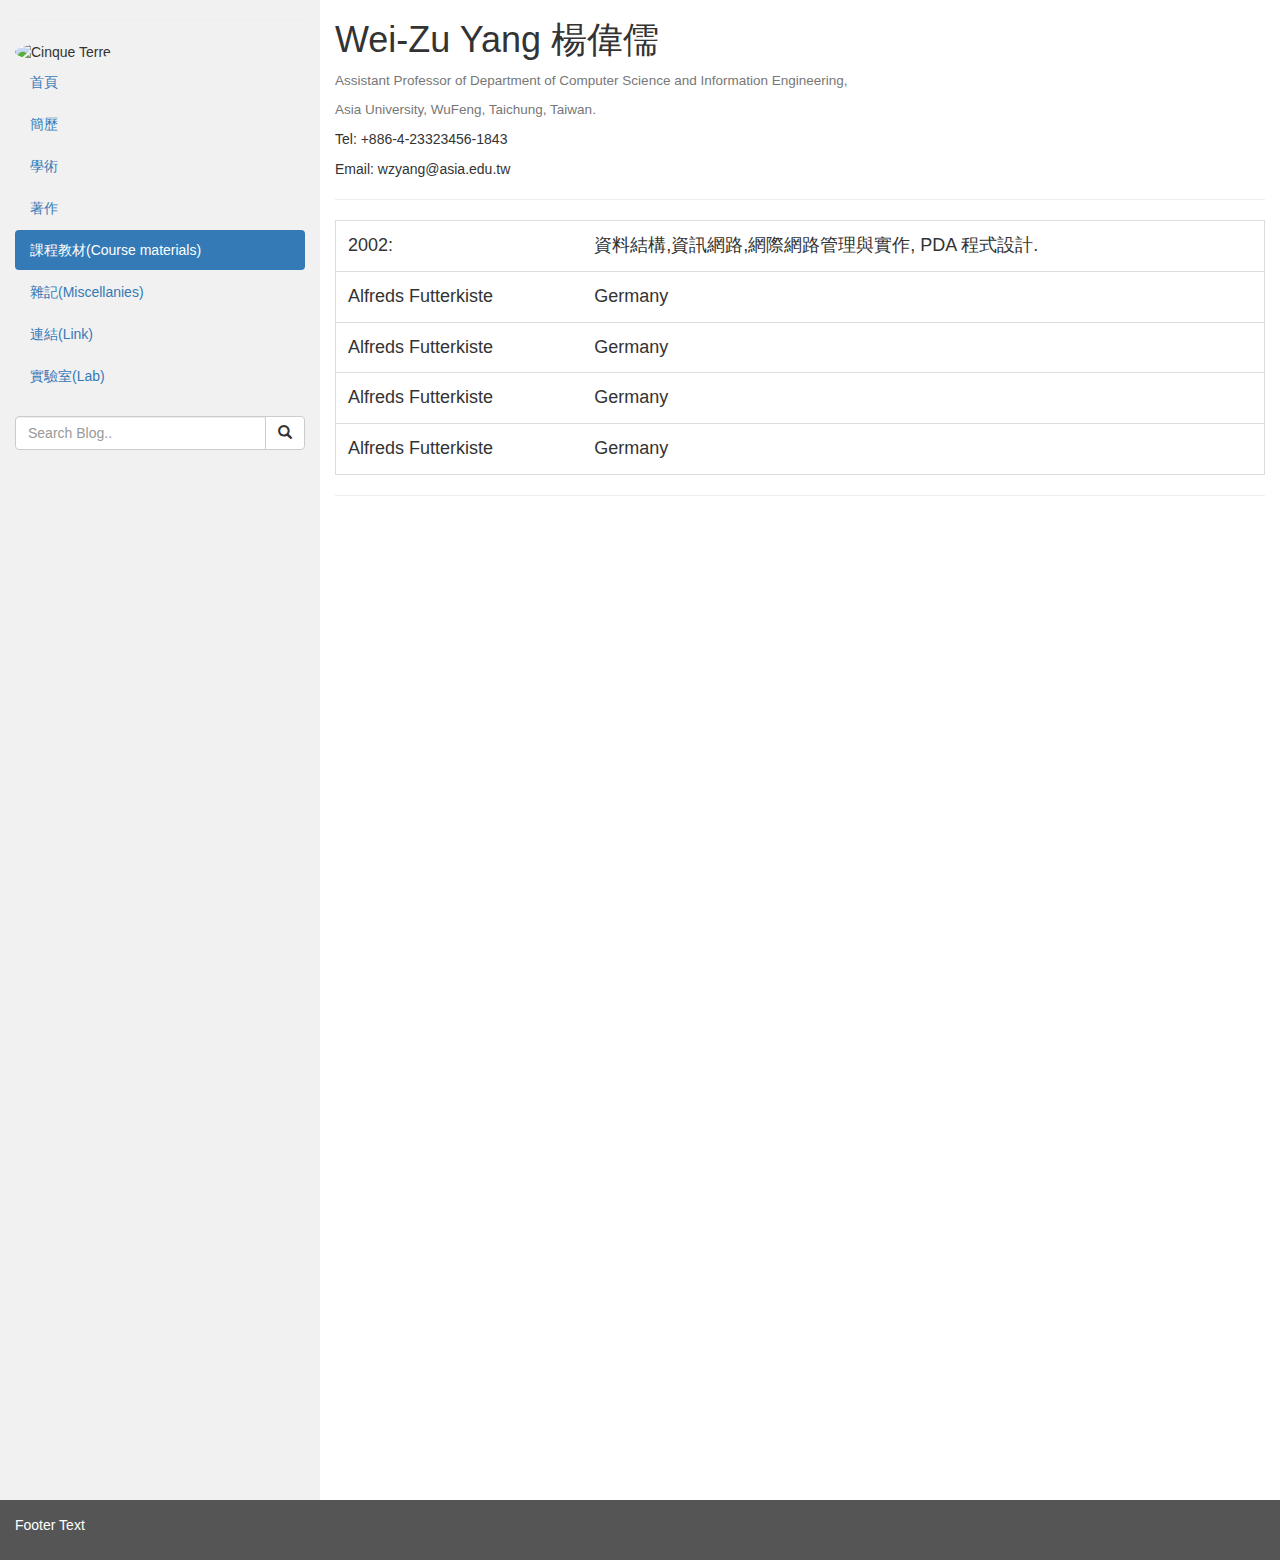
==== courseMaterials.html @ fe5d23b1 "sdf" ====
<!DOCTYPE html>
<html lang="en">
<head>
    <title></title>
    <meta charset="utf-8">
    <meta name="viewport" content="width=device-width, initial-scale=1">
    <link rel="stylesheet" href="https://maxcdn.bootstrapcdn.com/bootstrap/3.3.7/css/bootstrap.min.css">
    <script src="https://ajax.googleapis.com/ajax/libs/jquery/3.2.1/jquery.min.js"></script>
    <script src="https://maxcdn.bootstrapcdn.com/bootstrap/3.3.7/js/bootstrap.min.js"></script>
    <style>
        /* Set height of the grid so .sidenav
         can be 100% (adjust if needed) */
        .row.content {height: 1500px}

        /* Set gray background color and 100% height */
        .sidenav {
            background-color: #f1f1f1;
            height: 100%;
        }




        /* Set black background color, white text and some padding */
        footer {
            background-color: #555;
            color: white;
            padding: 15px;
        }

        /* On small screens, set height to 'auto' for sidenav and grid */
        @media screen and (max-width: 767px) {
            .sidenav {
                height: auto;
                padding: 15px;
            }
            .row.content {height: auto;}
        }

        * {
            box-sizing: border-box;
        }



        #myTable {
            border-collapse: collapse;
            width: 100%;
            border: 1px solid #ddd;
            font-size: 18px;
        }

        #myTable th, #myTable td {
            text-align: left;
            padding: 12px;
        }

        #myTable tr {
            border-bottom: 1px solid #ddd;
        }

        #myTable tr.header, #myTable tr:hover {
            background-color: #f1f1f1;
        }

    </style>
</head>
<body>

<div class="container-fluid">
    <div class="row content">
        <div class="col-sm-3 sidenav">
            <ul class="nav nav-pills nav-stacked">
                <hr>
                <img src="wzyang.jpg" class="img-circle" alt="Cinque Terre" width="120" height="150">
                <li><a href="index.html">首頁</a></li>
                <li><a href="#section2">簡歷</a></li>
                <li><a href="#section3">學術</a></li>
                <li><a href="#section4">著作</a></li>
                <li class="active"><a href="courseMaterials.html">課程教材(Course materials)</a></li>
                <li><a href="#section6">雜記(Miscellanies)</a></li>
                <li><a href="#section7">連結(Link)</a></li>
                <li ><a href="lab.html">實驗室(Lab)</a></li>

            </ul><br>
            <div class="input-group">
                <input type="text" class="form-control" placeholder="Search Blog..">
                <span class="input-group-btn">
          <button class="btn btn-default" type="button">
            <span class="glyphicon glyphicon-search"></span>
          </button>
        </span>
            </div>
        </div>

        <div class="col-sm-9">
            <h1>Wei-Zu Yang 楊偉儒</h1>
            <h4><small>Assistant Professor of Department of Computer Science and Information Engineering,</small></h4>
            <h4><small>Asia University, WuFeng, Taichung, Taiwan.</small></h4>
            <p> Tel: +886-4-23323456-1843</p>
            <p>Email: wzyang@asia.edu.tw</p>










            <hr>



            <table id="myTable">

                <tr>
                    <td>2002:</td>
                    <td>資料結構,資訊網路,網際網路管理與實作, PDA 程式設計.</td>
                </tr>

                <tr>
                    <td>Alfreds Futterkiste</td>
                    <td>Germany</td>
                </tr>

                <tr>
                    <td>Alfreds Futterkiste</td>
                    <td>Germany</td>
                </tr>

                <tr>
                    <td>Alfreds Futterkiste</td>
                    <td>Germany</td>
                </tr>

                <tr>
                    <td>Alfreds Futterkiste</td>
                    <td>Germany</td>
                </tr>

            </table>
            <hr>


        </div>
    </div>
</div>

<footer class="container-fluid">
    <p>Footer Text</p>
</footer>

</body>
</html>
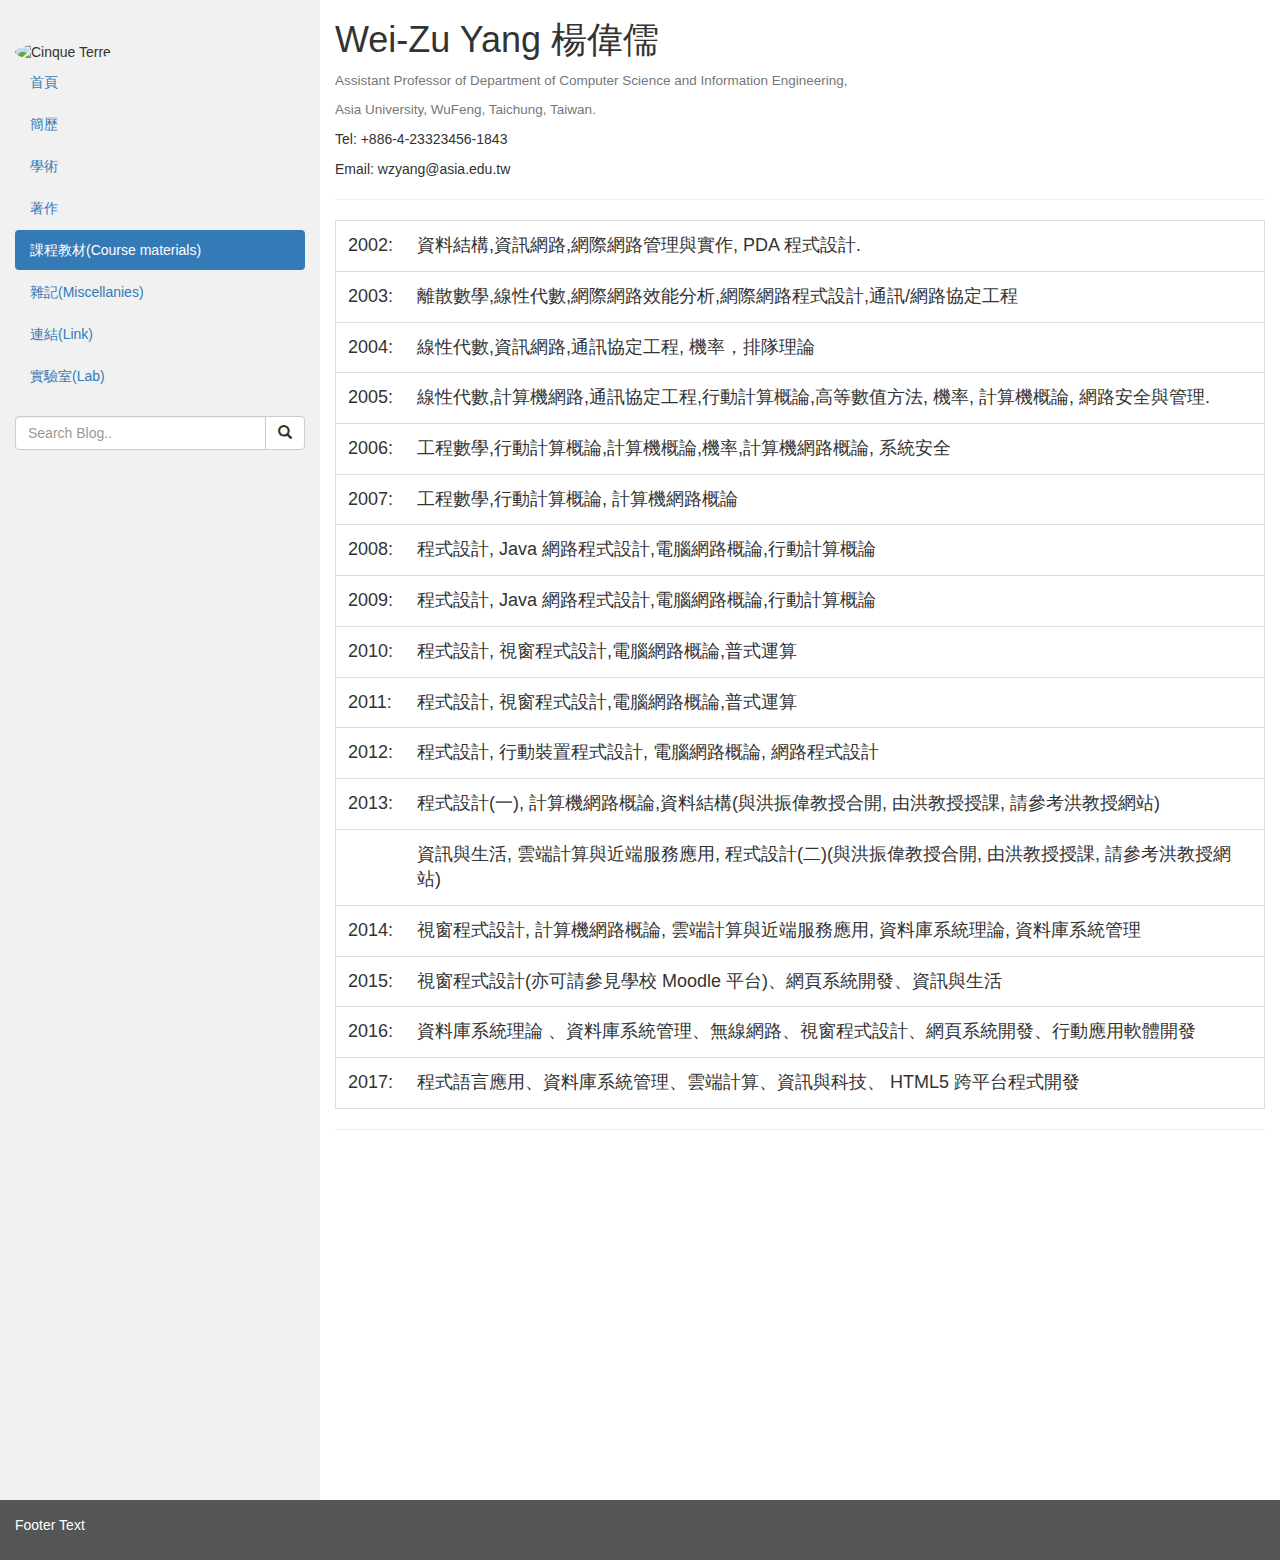
==== commit f077a669: "fdg" ====
--- a/courseMaterials.html
+++ b/courseMaterials.html
@@ -59,7 +59,7 @@
             border-bottom: 1px solid #ddd;
         }
 
-        #myTable tr.header, #myTable tr:hover {
+         #myTable tr:hover {
             background-color: #f1f1f1;
         }
 
@@ -109,6 +109,7 @@
 
 
 
+
             <hr>
 
 
@@ -121,23 +122,85 @@
                 </tr>
 
                 <tr>
-                    <td>Alfreds Futterkiste</td>
-                    <td>Germany</td>
-                </tr>
-
-                <tr>
-                    <td>Alfreds Futterkiste</td>
-                    <td>Germany</td>
-                </tr>
-
-                <tr>
-                    <td>Alfreds Futterkiste</td>
-                    <td>Germany</td>
-                </tr>
-
-                <tr>
-                    <td>Alfreds Futterkiste</td>
-                    <td>Germany</td>
+                    <td>2003:</td>
+                    <td>離散數學,線性代數,網際網路效能分析,網際網路程式設計,通訊/網路協定工程</td>
+                </tr>
+
+                <tr>
+                    <td>2004:</td>
+                    <td>線性代數,資訊網路,通訊協定工程, 機率，排隊理論</td>
+                </tr>
+
+                <tr>
+                    <td>2005:</td>
+                    <td>線性代數,計算機網路,通訊協定工程,行動計算概論,高等數值方法, 機率, 計算機概論,
+
+                        網路安全與管理.</td>
+                </tr>
+
+                <tr>
+                    <td>2006:</td>
+                    <td>工程數學,行動計算概論,計算機概論,機率,計算機網路概論, 系統安全</td>
+                </tr>
+
+                <tr>
+                    <td>2007:</td>
+                    <td>工程數學,行動計算概論, 計算機網路概論</td>
+                </tr>
+
+                <tr>
+                    <td>2008:</td>
+                    <td>程式設計, Java 網路程式設計,電腦網路概論,行動計算概論</td>
+                </tr>
+
+                <tr>
+                    <td>2009:</td>
+                    <td>程式設計, Java 網路程式設計,電腦網路概論,行動計算概論</td>
+                </tr>
+
+                <tr>
+                    <td>2010:</td>
+                    <td>程式設計, 視窗程式設計,電腦網路概論,普式運算</td>
+                </tr>
+
+                <tr>
+                    <td>2011:</td>
+                    <td>程式設計, 視窗程式設計,電腦網路概論,普式運算</td>
+                </tr>
+
+                <tr>
+                    <td>2012:</td>
+                    <td>程式設計, 行動裝置程式設計, 電腦網路概論, 網路程式設計</td>
+                </tr>
+
+                <tr>
+                    <td>2013:</td>
+                    <td>程式設計(一), 計算機網路概論,資料結構(與洪振偉教授合開, 由洪教授授課, 請參考洪教授網站)</td>
+                </tr>
+
+                <tr>
+                    <td></td>
+                    <td>資訊與生活, 雲端計算與近端服務應用, 程式設計(二)(與洪振偉教授合開, 由洪教授授課, 請參考洪教授網站)</td>
+                </tr>
+
+                <tr>
+                    <td>2014:</td>
+                    <td>視窗程式設計, 計算機網路概論, 雲端計算與近端服務應用, 資料庫系統理論, 資料庫系統管理</td>
+                </tr>
+
+                <tr>
+                    <td>2015:</td>
+                    <td>視窗程式設計(亦可請參見學校 Moodle 平台)、網頁系統開發、資訊與生活</td>
+                </tr>
+
+                <tr>
+                    <td>2016:</td>
+                    <td>資料庫系統理論 、資料庫系統管理、無線網路、視窗程式設計、網頁系統開發、行動應用軟體開發</td>
+                </tr>
+
+                <tr>
+                    <td>2017:</td>
+                    <td>程式語言應用、資料庫系統管理、雲端計算、資訊與科技、 HTML5 跨平台程式開發</td>
                 </tr>
 
             </table>
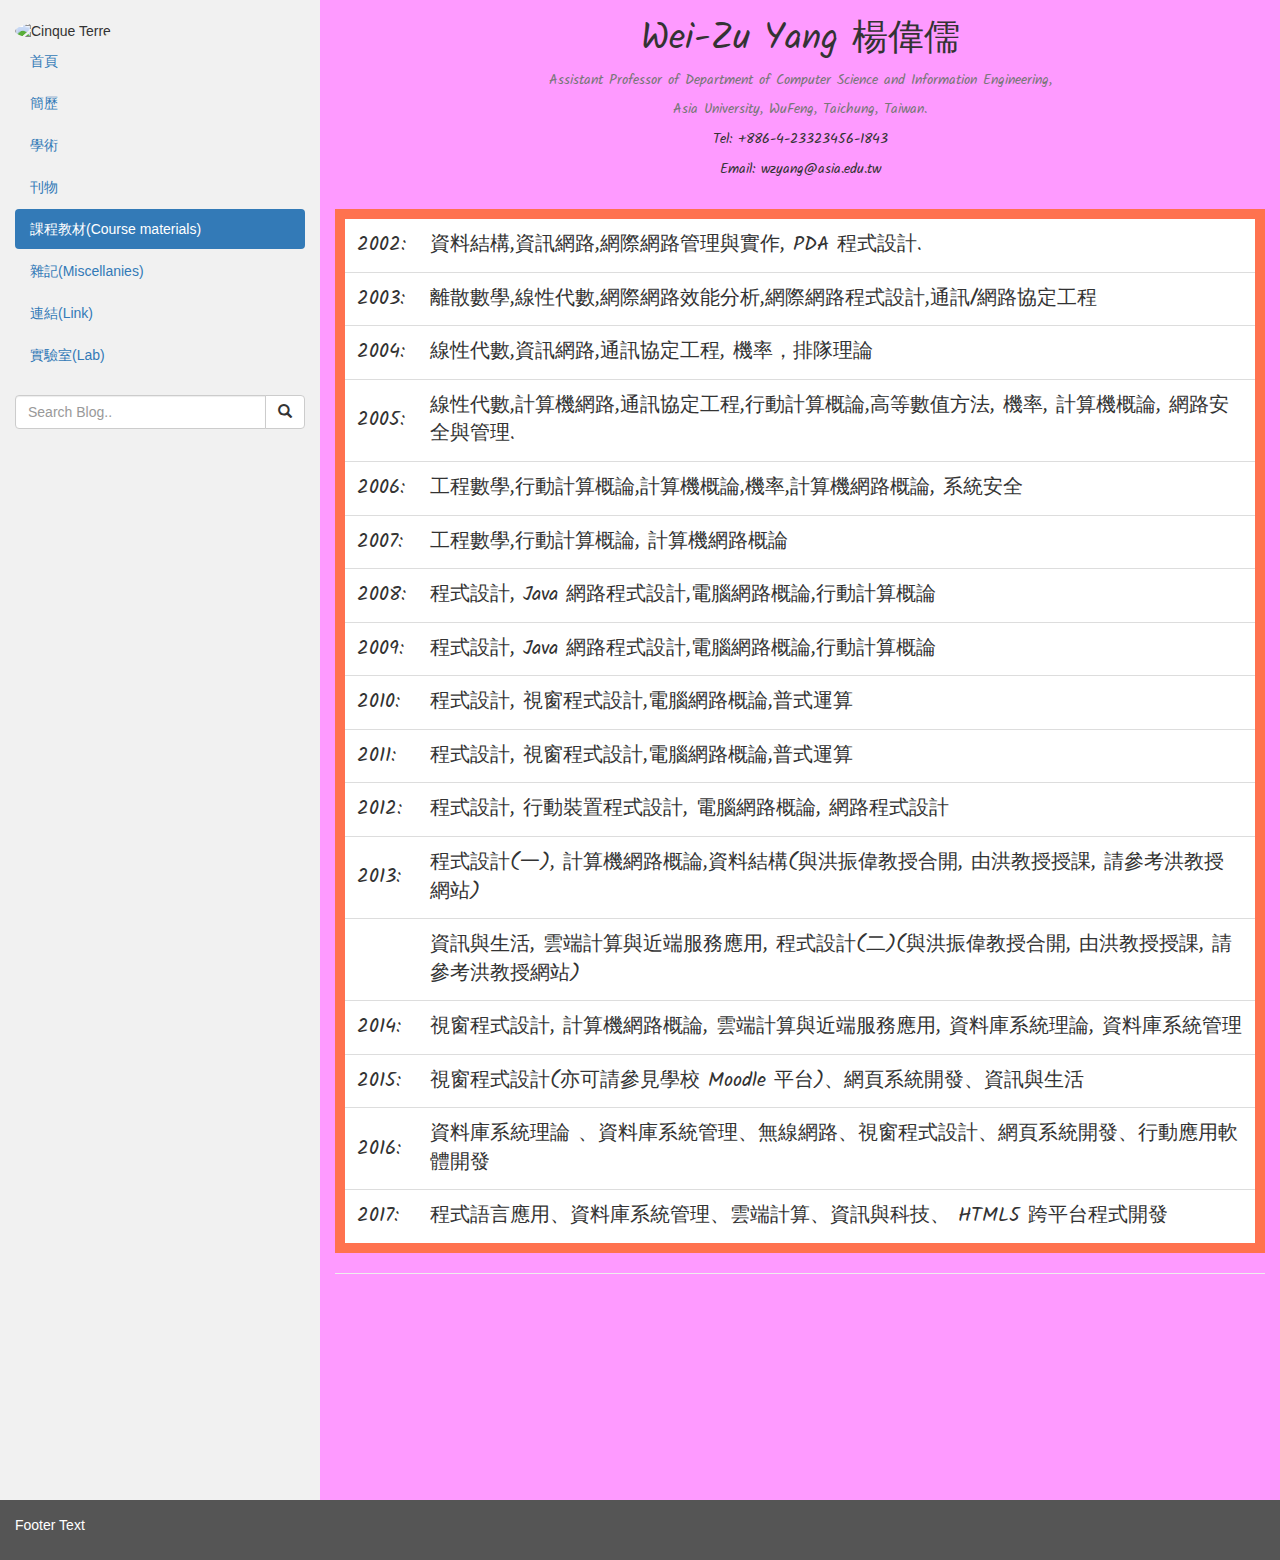
==== commit 23946bef: "web" ====
--- a/courseMaterials.html
+++ b/courseMaterials.html
@@ -7,6 +7,8 @@
     <link rel="stylesheet" href="https://maxcdn.bootstrapcdn.com/bootstrap/3.3.7/css/bootstrap.min.css">
     <script src="https://ajax.googleapis.com/ajax/libs/jquery/3.2.1/jquery.min.js"></script>
     <script src="https://maxcdn.bootstrapcdn.com/bootstrap/3.3.7/js/bootstrap.min.js"></script>
+    <link href="https://fonts.googleapis.com/css?family=Kalam" rel="stylesheet">
+
     <style>
         /* Set height of the grid so .sidenav
          can be 100% (adjust if needed) */
@@ -44,10 +46,12 @@
 
 
         #myTable {
-            border-collapse: collapse;
-            width: 100%;
-            border: 1px solid #ddd;
-            font-size: 18px;
+            /*border-collapse: collapse;*/
+            /*width: 100%;*/
+            border: 10px solid #ff724f;
+            background-color: #ffffff;
+
+            font-size: 20px;
         }
 
         #myTable th, #myTable td {
@@ -71,15 +75,15 @@
     <div class="row content">
         <div class="col-sm-3 sidenav">
             <ul class="nav nav-pills nav-stacked">
-                <hr>
+                <br>
                 <img src="wzyang.jpg" class="img-circle" alt="Cinque Terre" width="120" height="150">
                 <li><a href="index.html">首頁</a></li>
-                <li><a href="#section2">簡歷</a></li>
+                <li><a href="teacherintroduce.html">簡歷</a></li>
                 <li><a href="#section3">學術</a></li>
-                <li><a href="#section4">著作</a></li>
+                <li><a href="publications.html">刊物</a></li>
                 <li class="active"><a href="courseMaterials.html">課程教材(Course materials)</a></li>
-                <li><a href="#section6">雜記(Miscellanies)</a></li>
-                <li><a href="#section7">連結(Link)</a></li>
+                <li><a href="miscellany.html">雜記(Miscellanies)</a></li>
+                <li><a href="link.html">連結(Link)</a></li>
                 <li ><a href="lab.html">實驗室(Lab)</a></li>
 
             </ul><br>
@@ -93,7 +97,7 @@
             </div>
         </div>
 
-        <div class="col-sm-9">
+        <div class="col-sm-9  " align="center" style="font-family: 'Kalam', cursive;height: 100%;background-color: #fe9aff" 　>
             <h1>Wei-Zu Yang 楊偉儒</h1>
             <h4><small>Assistant Professor of Department of Computer Science and Information Engineering,</small></h4>
             <h4><small>Asia University, WuFeng, Taichung, Taiwan.</small></h4>
@@ -101,20 +105,10 @@
             <p>Email: wzyang@asia.edu.tw</p>
 
 
-
-
-
-
-
-
-
-
-
-            <hr>
-
-
-
-            <table id="myTable">
+            <br>
+
+
+            <table id="myTable" >
 
                 <tr>
                     <td>2002:</td>
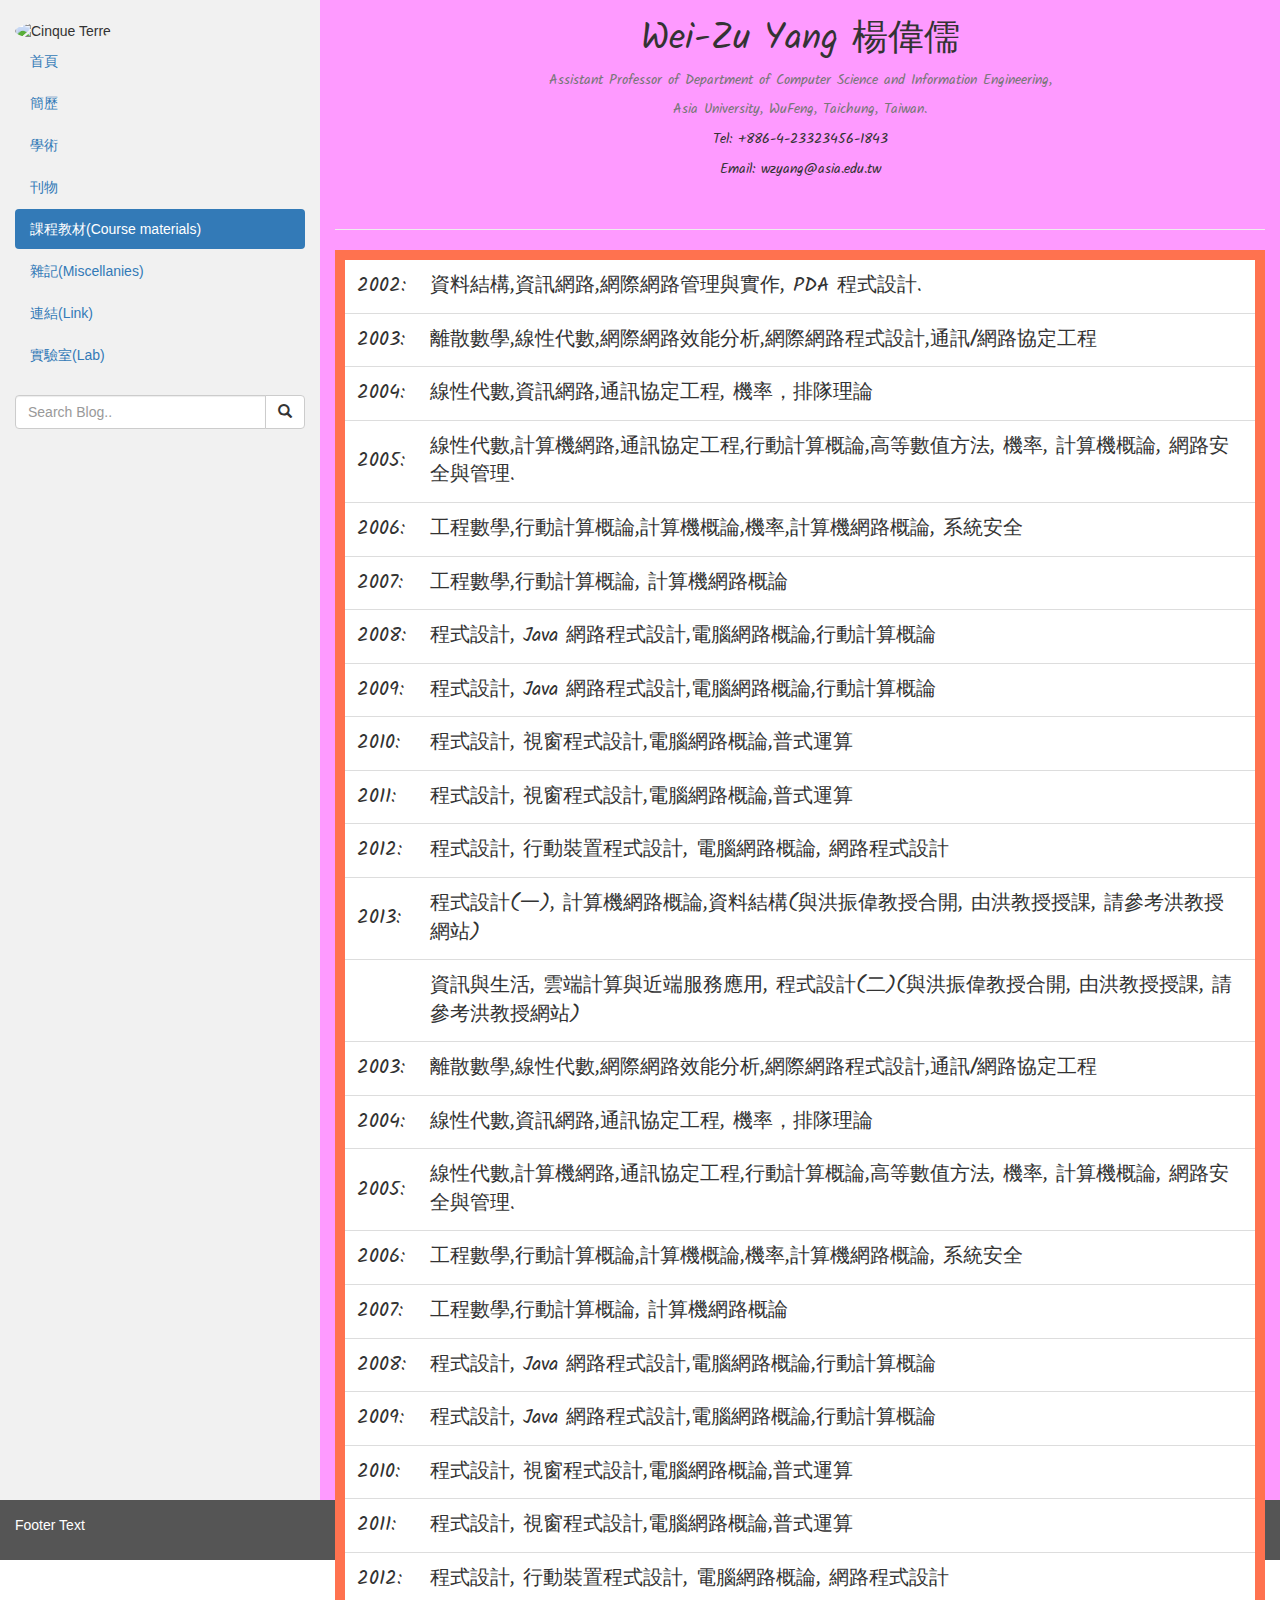
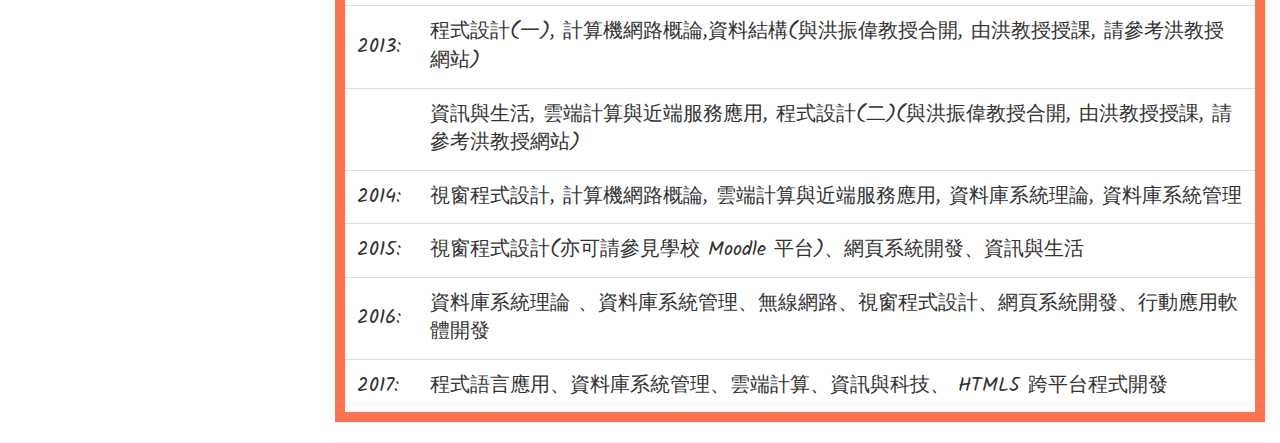
==== commit cd93e0db: "kj" ====
--- a/courseMaterials.html
+++ b/courseMaterials.html
@@ -137,6 +137,72 @@
                     <td>工程數學,行動計算概論,計算機概論,機率,計算機網路概論, 系統安全</td>
                 </tr>
 
+
+            <hr>
+
+                <tr>
+                    <td>2007:</td>
+                    <td>工程數學,行動計算概論, 計算機網路概論</td>
+                </tr>
+
+                <tr>
+                    <td>2008:</td>
+                    <td>程式設計, Java 網路程式設計,電腦網路概論,行動計算概論</td>
+                </tr>
+
+                <tr>
+                    <td>2009:</td>
+                    <td>程式設計, Java 網路程式設計,電腦網路概論,行動計算概論</td>
+                </tr>
+
+                <tr>
+                    <td>2010:</td>
+                    <td>程式設計, 視窗程式設計,電腦網路概論,普式運算</td>
+                </tr>
+
+                <tr>
+                    <td>2011:</td>
+                    <td>程式設計, 視窗程式設計,電腦網路概論,普式運算</td>
+                </tr>
+
+                <tr>
+                    <td>2012:</td>
+                    <td>程式設計, 行動裝置程式設計, 電腦網路概論, 網路程式設計</td>
+                </tr>
+
+                <tr>
+                    <td>2013:</td>
+                    <td>程式設計(一), 計算機網路概論,資料結構(與洪振偉教授合開, 由洪教授授課, 請參考洪教授網站)</td>
+                </tr>
+
+                <tr>
+                    <td></td>
+                    <td>資訊與生活, 雲端計算與近端服務應用, 程式設計(二)(與洪振偉教授合開, 由洪教授授課, 請參考洪教授網站)</td>
+                </tr>
+
+                <tr>
+
+                    <td>2003:</td>
+                    <td>離散數學,線性代數,網際網路效能分析,網際網路程式設計,通訊/網路協定工程</td>
+                </tr>
+
+                <tr>
+                    <td>2004:</td>
+                    <td>線性代數,資訊網路,通訊協定工程, 機率，排隊理論</td>
+                </tr>
+
+                <tr>
+                    <td>2005:</td>
+                    <td>線性代數,計算機網路,通訊協定工程,行動計算概論,高等數值方法, 機率, 計算機概論,
+
+                        網路安全與管理.</td>
+                </tr>
+
+                <tr>
+                    <td>2006:</td>
+                    <td>工程數學,行動計算概論,計算機概論,機率,計算機網路概論, 系統安全</td>
+                </tr>
+
                 <tr>
                     <td>2007:</td>
                     <td>工程數學,行動計算概論, 計算機網路概論</td>
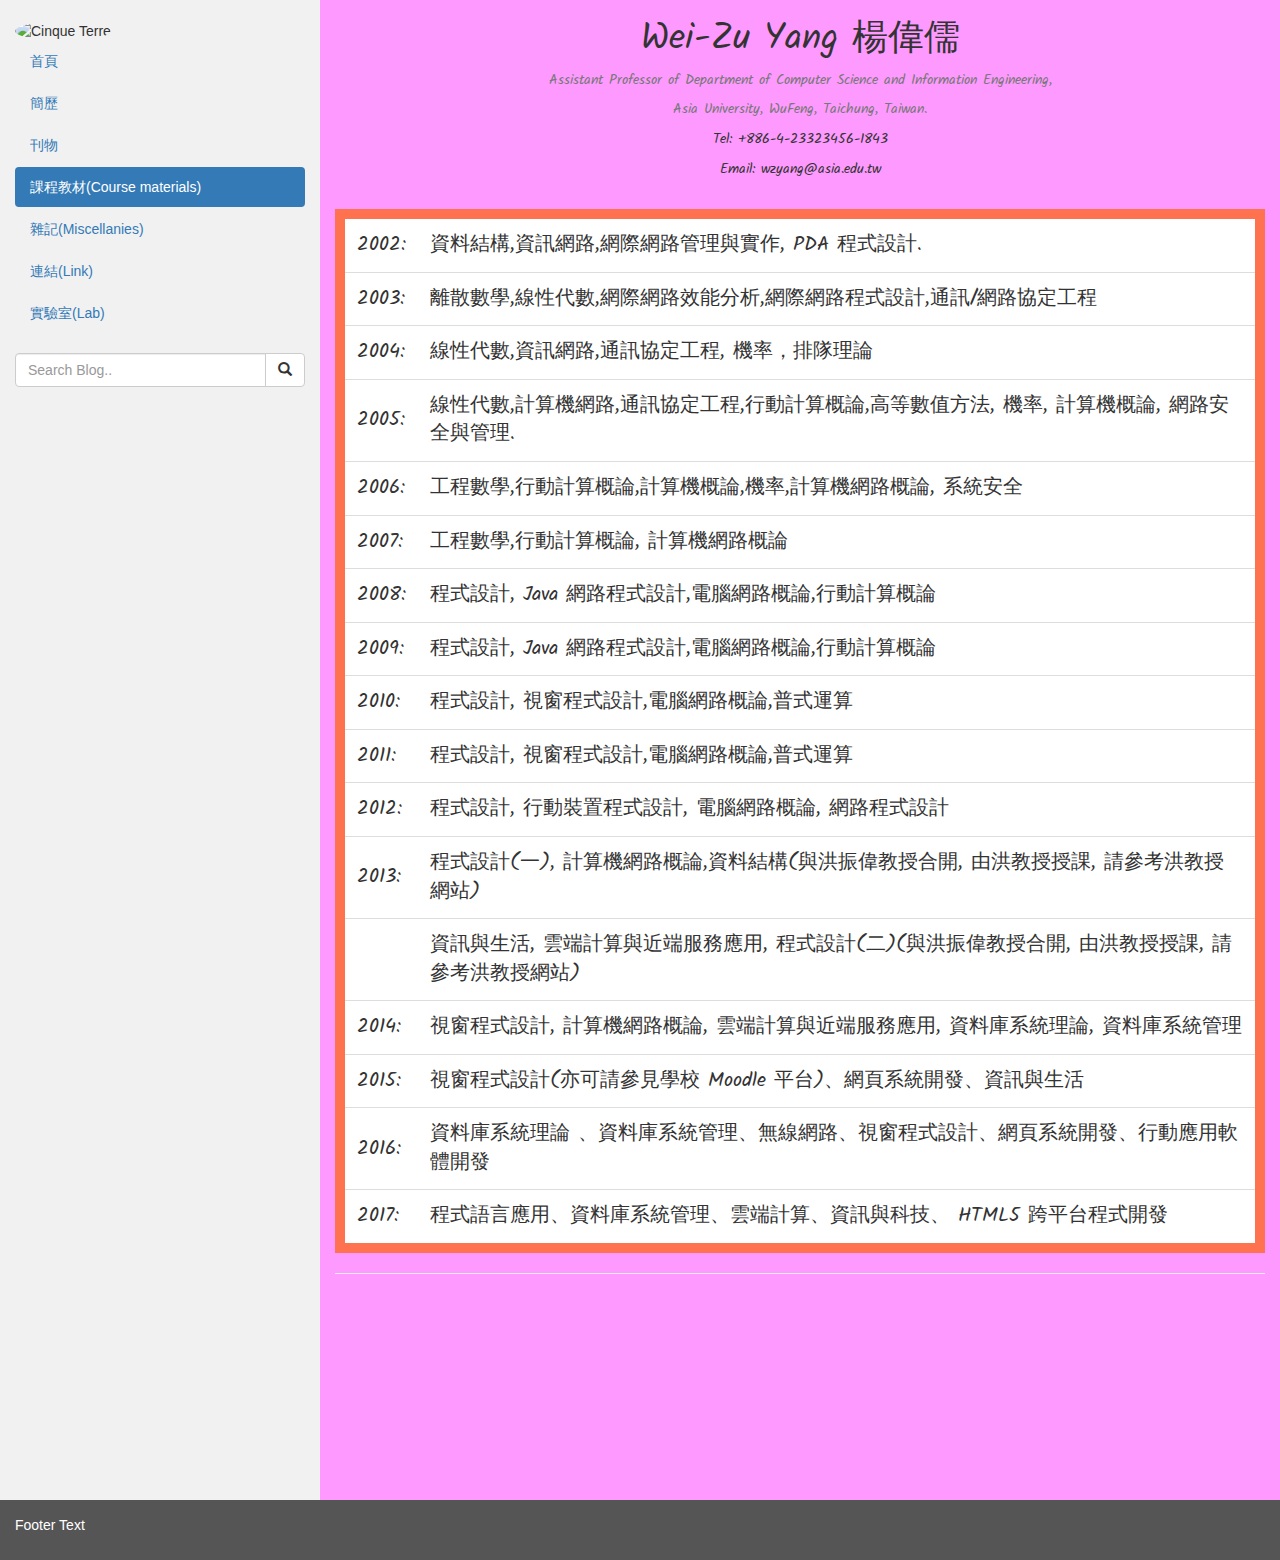
==== commit 1031aa58: "ccssc" ====
--- a/courseMaterials.html
+++ b/courseMaterials.html
@@ -79,7 +79,6 @@
                 <img src="wzyang.jpg" class="img-circle" alt="Cinque Terre" width="120" height="150">
                 <li><a href="index.html">首頁</a></li>
                 <li><a href="teacherintroduce.html">簡歷</a></li>
-                <li><a href="#section3">學術</a></li>
                 <li><a href="publications.html">刊物</a></li>
                 <li class="active"><a href="courseMaterials.html">課程教材(Course materials)</a></li>
                 <li><a href="miscellany.html">雜記(Miscellanies)</a></li>
@@ -137,72 +136,6 @@
                     <td>工程數學,行動計算概論,計算機概論,機率,計算機網路概論, 系統安全</td>
                 </tr>
 
-
-            <hr>
-
-                <tr>
-                    <td>2007:</td>
-                    <td>工程數學,行動計算概論, 計算機網路概論</td>
-                </tr>
-
-                <tr>
-                    <td>2008:</td>
-                    <td>程式設計, Java 網路程式設計,電腦網路概論,行動計算概論</td>
-                </tr>
-
-                <tr>
-                    <td>2009:</td>
-                    <td>程式設計, Java 網路程式設計,電腦網路概論,行動計算概論</td>
-                </tr>
-
-                <tr>
-                    <td>2010:</td>
-                    <td>程式設計, 視窗程式設計,電腦網路概論,普式運算</td>
-                </tr>
-
-                <tr>
-                    <td>2011:</td>
-                    <td>程式設計, 視窗程式設計,電腦網路概論,普式運算</td>
-                </tr>
-
-                <tr>
-                    <td>2012:</td>
-                    <td>程式設計, 行動裝置程式設計, 電腦網路概論, 網路程式設計</td>
-                </tr>
-
-                <tr>
-                    <td>2013:</td>
-                    <td>程式設計(一), 計算機網路概論,資料結構(與洪振偉教授合開, 由洪教授授課, 請參考洪教授網站)</td>
-                </tr>
-
-                <tr>
-                    <td></td>
-                    <td>資訊與生活, 雲端計算與近端服務應用, 程式設計(二)(與洪振偉教授合開, 由洪教授授課, 請參考洪教授網站)</td>
-                </tr>
-
-                <tr>
-
-                    <td>2003:</td>
-                    <td>離散數學,線性代數,網際網路效能分析,網際網路程式設計,通訊/網路協定工程</td>
-                </tr>
-
-                <tr>
-                    <td>2004:</td>
-                    <td>線性代數,資訊網路,通訊協定工程, 機率，排隊理論</td>
-                </tr>
-
-                <tr>
-                    <td>2005:</td>
-                    <td>線性代數,計算機網路,通訊協定工程,行動計算概論,高等數值方法, 機率, 計算機概論,
-
-                        網路安全與管理.</td>
-                </tr>
-
-                <tr>
-                    <td>2006:</td>
-                    <td>工程數學,行動計算概論,計算機概論,機率,計算機網路概論, 系統安全</td>
-                </tr>
-
                 <tr>
                     <td>2007:</td>
                     <td>工程數學,行動計算概論, 計算機網路概論</td>
